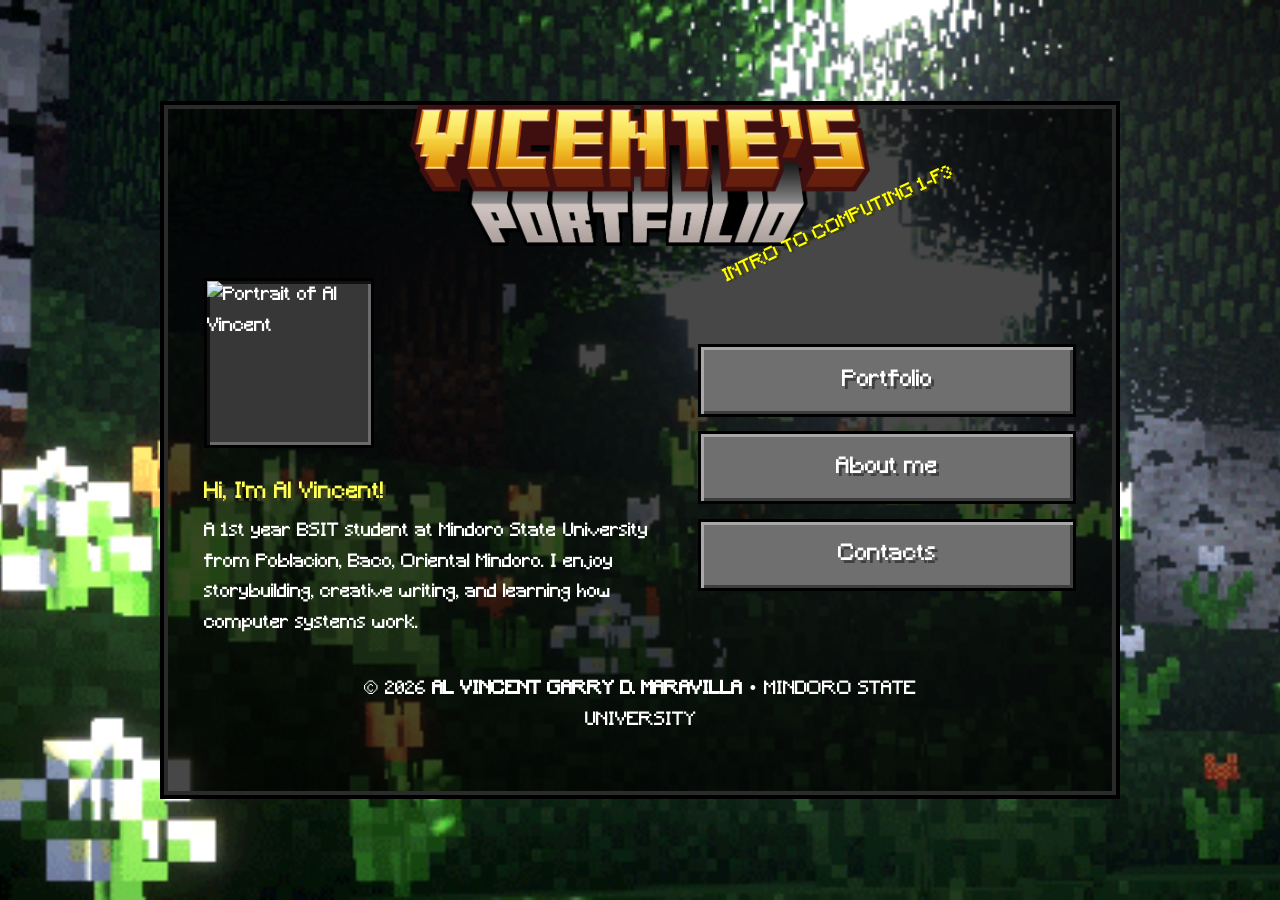
==== index.html @ 120bffa8 "Add files via upload" ====
<!DOCTYPE html>
<html lang="en">
<head>
  <meta charset="utf-8">
  <meta name="viewport" content="width=device-width, initial-scale=1">
  <link rel="stylesheet" href="style.css">
  <title>MY PORTFOLIO</title>
  <meta name="description" content="Personal portfolio of Al Vincent: web design, storybuilding, and horror writing.">
</head>
<body>
  <main class="screen home">
    <span class="splash" aria-hidden="true">INTRO TO COMPUTING  1-F3</span>
    <header>
      
  <h1 class="logo"><img src="minecraft_title.png" width="2026" height="620" alt="Vicente's Portfolio"></h1>
</header>

    <div class="home-layout">
      <section class="profile" aria-labelledby="bio-heading">
        <img src="profile.svg" width="170" height="170" alt="Portrait of Al Vincent">
        <div>
          <h2 id="bio-heading">Hi, I'm Al Vincent!</h2>
          <p>A 1st year BSIT student at Mindoro State University from Poblacion, Baco, Oriental Mindoro. I enjoy storybuilding, creative writing, and learning how computer systems work.</p>
        </div>
      </section>

      <nav class="menu" aria-label="Main navigation">
        <a href="portfolio.html">Portfolio</a>
        <a href="about.html">About me</a>
        <a href="contact.html">Contacts</a>
      </nav>
    </div>
    <footer>
      <p></p>
      <p></p>
      <p></p>
      <p></p>
      <center><p>&copy 2026 <strong>AL VINCENT GARRY D. MARAVILLA</strong> •	MINDORO STATE UNIVERSITY</p></center>
    </footer>
  </main>
</body>
</html>
---- style.css ----
.logo {
  display: block;
  width: min(100%, 460px);
  margin: 0 auto 2rem;
}
.logo.small { width: min(100%, 300px); margin-bottom: 1.5rem; }
.logo img { width: 100%; height: auto; }

@font-face {
  font-family: "Minecraft";
  src: url("fonts/minecraft.ttf") format("truetype");
  font-display: swap;
}

:root {
  --navy: #0a1633;
  --cyan: #3ee6f5;
  --white: #ffffff;
  --font: "Minecraft", "Courier New", monospace;
}


*, *::before, *::after { box-sizing: border-box; }

body {
  margin: 0;
  min-height: 100vh;
  display: flex;
  flex-direction: column;
  padding: 2rem 1rem;
  color: var(--white);
  font-family: var(--font);
  font-size: 1.125rem;
  line-height: 1.7;
  background: var(--navy) url("peaceful.gif") center / cover no-repeat fixed;
}

img { max-width: 100%; display: block; }

h1, h2, h3 { margin: 0 0 0.5em; line-height: 1.15; font-weight: normal; }
h1 { font-size: clamp(2rem, 5vw, 3rem); text-shadow: 3px 3px 0 #3f3f3f; }
h2 { font-size: 1.4rem; }
p  { margin: 0 0 1em; max-width: 62ch; }


h2, .contact-list dt { color: #ffff55; text-shadow: 3px 3px 0 #3f3f15; }

a { color: var(--cyan); text-underline-offset: 3px; }
a:hover { color: var(--white); }
:focus-visible { outline: 3px solid var(--white); outline-offset: 3px; }


.screen {
  position: relative;
  width: min(960px, 100%);
  min-height: 34rem;
  margin: auto;
  display: flex;
  flex-direction: column;
  padding: 2.5rem;
  border: 4px solid #000;
  background: rgba(0, 0, 0, 0.72);
  box-shadow: inset 0 0 0 4px #2b2b2b;
}
.screen.home { padding-top: 0; }

.splash {
  position: absolute;
  top: 16%;
  right: 16%;
  z-index: 1;
  color: #ffff00;
  font-size: 1.1rem;
  line-height: 1;
  white-space: nowrap;
  text-shadow: 2px 2px 0 #3f3f00;
  pointer-events: none;
  transform: rotate(-25deg);
  animation: splash-pulse 0.5s ease-in-out infinite alternate;
}


.title-tab {
  align-self: center;
  margin: 0 0 2.5rem;
  padding: 0.7rem 2.25rem;
  font-size: clamp(1.4rem, 4vw, 2rem);
  border: 4px solid #000;
  border-top: 0;
  background: #2b2b2b;
  box-shadow: inset 4px 0 0 #555, inset -4px -4px 0 #111;
}


.menu {
  display: flex;
  flex-direction: column;
  gap: 0.9rem;
  width: min(100%, 26rem);
  margin: 2rem auto 0;
}

.menu a,
.back a {
  display: block;
  color: var(--white);
  text-align: center;
  text-decoration: none;
  text-shadow: 3px 3px 0 #3f3f3f;
  background: #6f6f6f;
  border: 3px solid #000;
  box-shadow: inset 3px 3px 0 #a8a8a8, inset -3px -3px 0 #3d3d3d;
}
.menu a:hover,
.back a:hover {
  color: #ffffa0;
  text-shadow: 3px 3px 0 #3f3f28;
  background: #7b83c9;
  border-color: var(--white);
  box-shadow: inset 3px 3px 0 #a9b0ef, inset -3px -3px 0 #4a4f8c;
}
.menu a:active,
.back a:active {
  box-shadow: inset 3px 3px 0 #3d3d3d, inset -3px -3px 0 #a8a8a8;
}

.menu a { padding: 0.9rem 1rem; font-size: 1.4rem; }

.back { align-self: flex-start; margin-top: auto; padding-top: 2.5rem; }
.back a { display: inline-block; padding: 0.5rem 1.5rem; font-size: 1.1rem; }


.profile { display: grid; grid-template-columns: 170px 1fr; gap: 2rem; align-items: start; }
.profile img { width: 170px; aspect-ratio: 1; }
.profile ul { margin: 0 0 1em; padding-left: 1.25rem; }


.projects { display: grid; grid-template-columns: repeat(3, 1fr); gap: 2rem; }
.project p { font-size: 1rem; line-height: 1.55; }

.thumb { aspect-ratio: 4 / 3; margin-bottom: 1rem; overflow: hidden; }
.thumb img { width: 100%; height: 100%; }

.profile img,
.thumb {
  border: 3px solid #000;
  background: #373737;
  box-shadow: inset 3px 3px 0 #111, inset -3px -3px 0 #6b6b6b;
}
.profile img, .thumb img { object-fit: cover; }

.contact-list { margin: 0; }
.contact-list dt { margin-top: 1.25rem; font-size: 1.8rem; }
.contact-list dd { margin: 0.2rem 0 0; font-size: 1.2rem; }

@media (max-width: 760px) {
  body { padding: 1rem 0.75rem; font-size: 1rem; }

  .screen { padding: 1.25rem; min-height: 0; border-width: 3px; }
  .screen.home { padding-top: 0; }
  .title-tab { padding: 0.5rem 1.25rem; margin-bottom: 1.5rem; text-align: center; }

  .menu { width: 100%; }
  .menu a, .back a { padding: 0.9rem 1rem; font-size: 1.15rem; text-shadow: 2px 2px 0 #3f3f3f; }
  .back { align-self: stretch; }
  .back a { display: block; }

  .profile { grid-template-columns: 1fr; }
  .profile img { width: 120px; }
  .projects { grid-template-columns: 1fr; gap: 1.5rem; }
}

.home-layout {
  display: grid;
  grid-template-columns: 1.2fr 1fr;
  gap: 2.5rem;
  align-items: center;
}
.home-layout .profile { grid-template-columns: 1fr; }
.home-layout .menu { width: 100%; margin: 0; }

@media (max-width: 760px) {
  .home-layout { grid-template-columns: 1fr; gap: 1.5rem; }
}

@keyframes splash-pulse {
  from {transform: rotate(-20deg) scale(1);}
  to {transform: rotate(-20deg) scale(1.12);}
}


a.thumb { position: relative; display: block; }
a.thumb:hover { border-color: #ffffff; }


a.thumb::after {
  content: "";
  position: absolute;
  top: 50%;
  left: 50%;
  transform: translate(-35%, -50%);
  border-style: solid;
  border-width: 1.1rem 0 1.1rem 1.8rem;
  border-color: transparent transparent transparent #ffffff;
  filter: drop-shadow(3px 3px 0 #000);
  pointer-events: none;
}

.player {
  display: block;
  width: 100%;
  aspect-ratio: 16 / 9;
  margin-bottom: 1rem;
  object-fit: contain;
  background: #000;
  border: 3px solid #000;
}

.contact-section {
  display: flex;
  align-items: center;
  justify-content: space-between;
  gap: 2rem;
}
.pickaxe {
  flex-shrink: 0;
  width: 180px;
  height: auto;
  image-rendering: pixelated;
}

@media (max-width: 760px) {
  .contact-section { flex-direction: column; align-items: flex-start; }
  .pickaxe { align-self: center; width: 120px; }
}
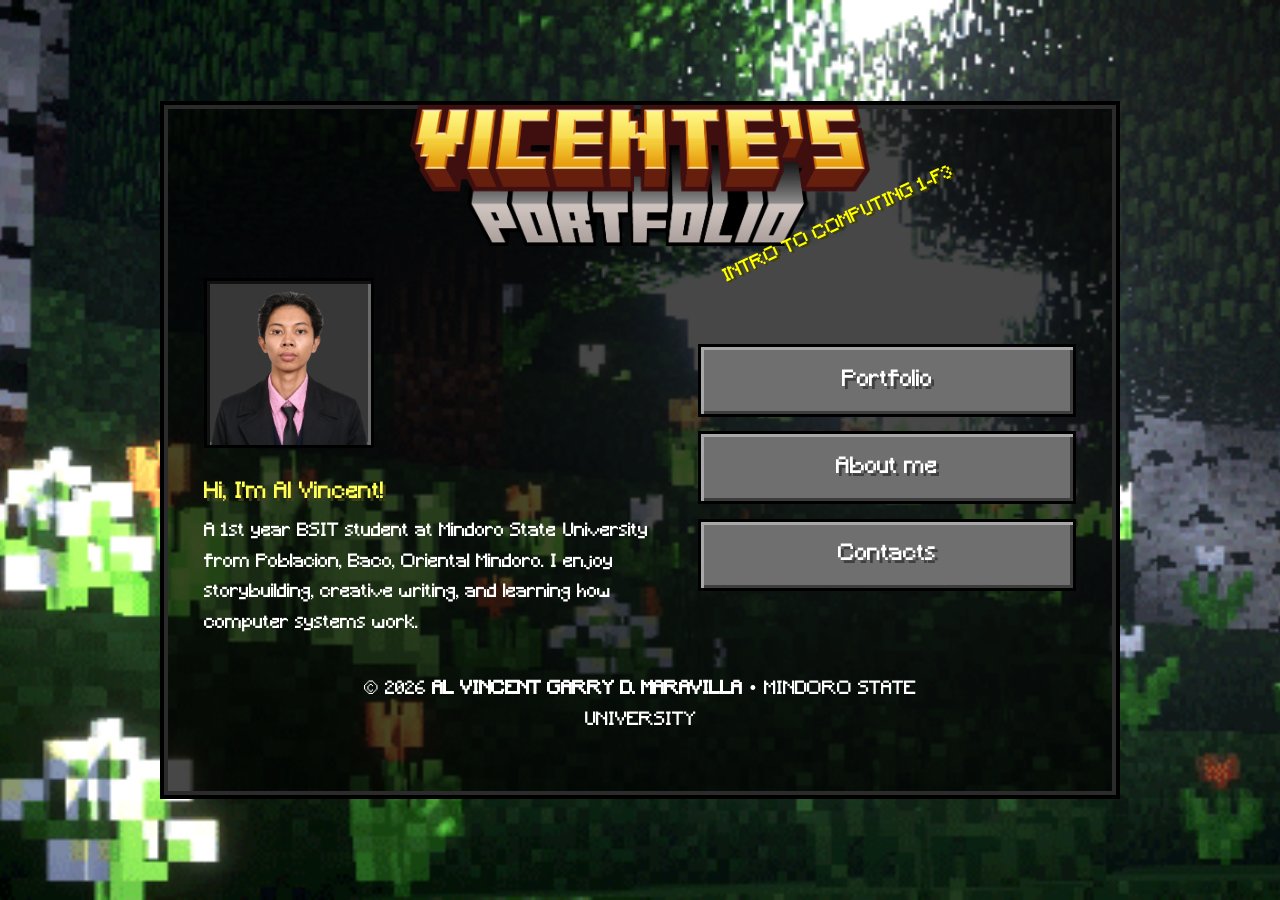
==== commit 9b914495: "index.html" ====
--- a/index.html
+++ b/index.html
@@ -17,7 +17,7 @@
 
     <div class="home-layout">
       <section class="profile" aria-labelledby="bio-heading">
-        <img src="profile.svg" width="170" height="170" alt="Portrait of Al Vincent">
+        <img src="profile.jpg" width="170" height="170" alt="Portrait of Al Vincent">
         <div>
           <h2 id="bio-heading">Hi, I'm Al Vincent!</h2>
           <p>A 1st year BSIT student at Mindoro State University from Poblacion, Baco, Oriental Mindoro. I enjoy storybuilding, creative writing, and learning how computer systems work.</p>
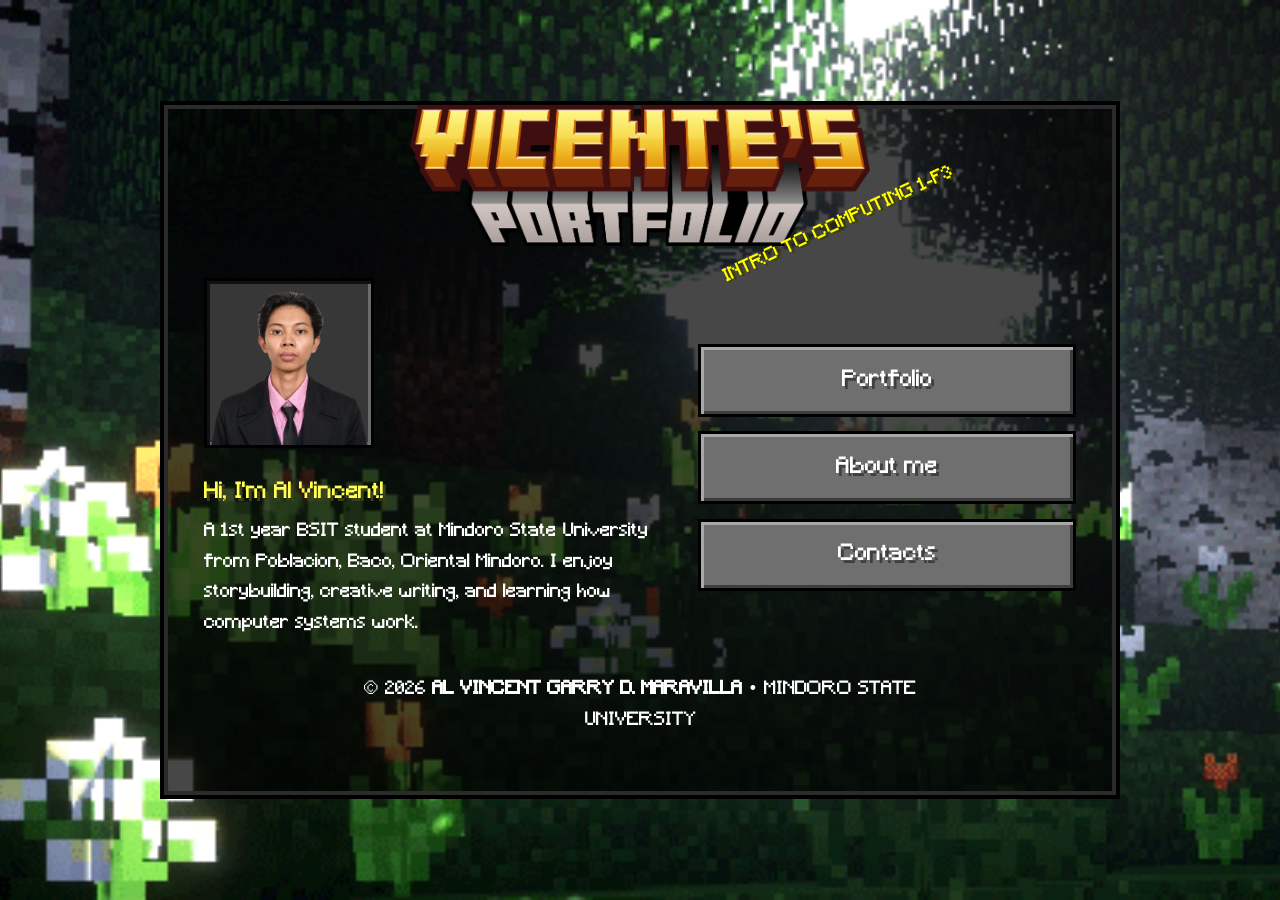
==== commit 0f60340a: "index.html" ====
--- a/index.html
+++ b/index.html
@@ -4,7 +4,7 @@
   <meta charset="utf-8">
   <meta name="viewport" content="width=device-width, initial-scale=1">
   <link rel="stylesheet" href="style.css">
-  <title>MY PORTFOLIO</title>
+  <title>STUDENT PORTFOLIO | AL VINCENT GARRY</title>
   <meta name="description" content="Personal portfolio of Al Vincent: web design, storybuilding, and horror writing.">
 </head>
 <body>
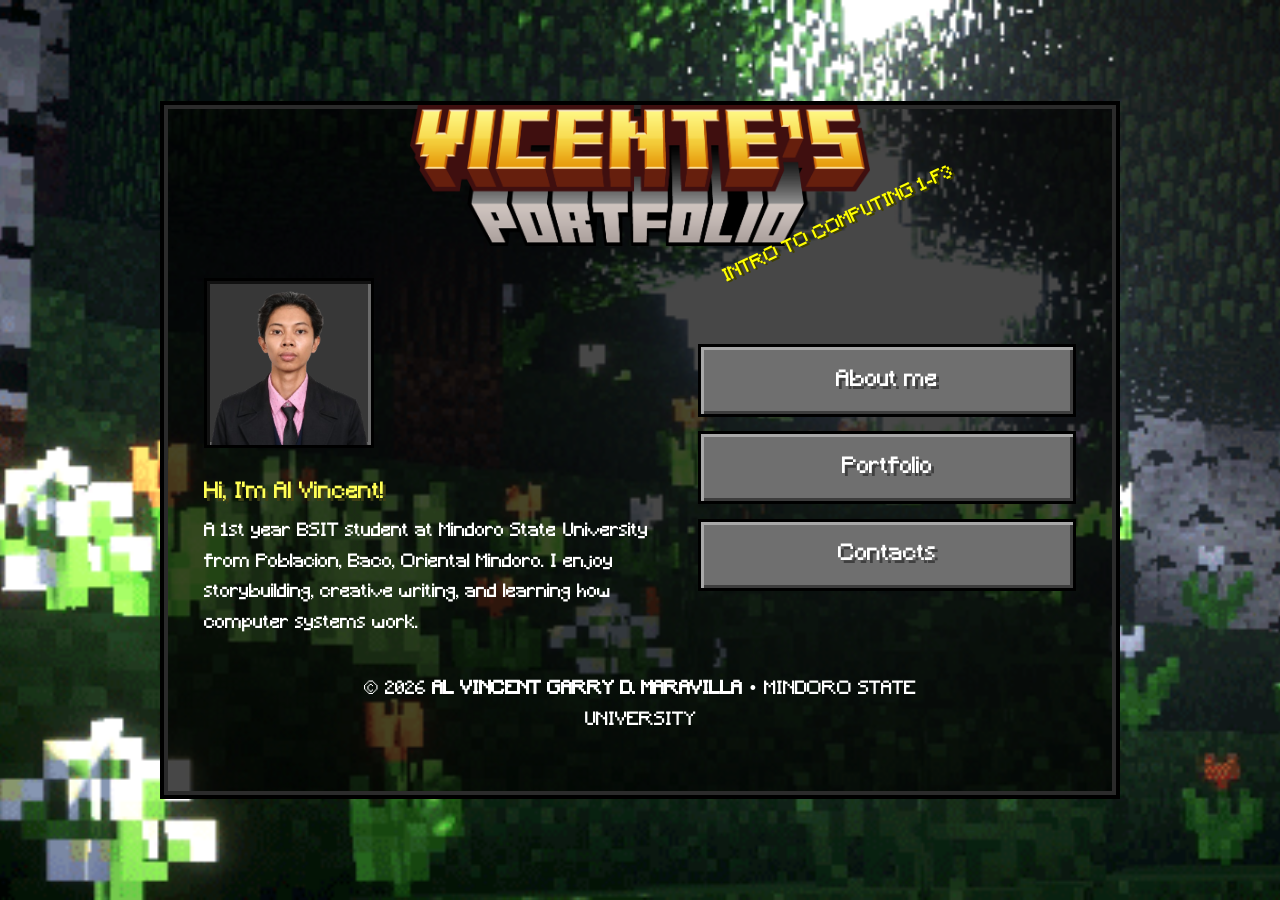
==== commit 050606ed: "index.html" ====
--- a/index.html
+++ b/index.html
@@ -25,8 +25,8 @@
       </section>
 
       <nav class="menu" aria-label="Main navigation">
+        <a href="about.html">About me</a>
         <a href="portfolio.html">Portfolio</a>
-        <a href="about.html">About me</a>
         <a href="contact.html">Contacts</a>
       </nav>
     </div>
--- a/style.css
+++ b/style.css
@@ -232,4 +232,54 @@
 @media (max-width: 760px) {
   .contact-section { flex-direction: column; align-items: flex-start; }
   .pickaxe { align-self: center; width: 120px; }
-}+}
+
+.visually-hidden {
+  position: absolute;
+  width: 1px;
+  height: 1px;
+  margin: -1px;
+  overflow: hidden;
+  clip: rect(0 0 0 0);
+  white-space: nowrap;
+}
+
+.contact-form { max-width: 34rem; margin-top: 2rem; }
+
+.contact-form input,
+.contact-form textarea {
+  display: block;
+  width: 100%;
+  margin-bottom: 1rem;
+  padding: 0.75rem 1rem;
+  font: inherit;
+  font-size: 1rem;
+  color: #ffffff;
+  background: #000000;
+  border: 3px solid #555555;
+  border-radius: 0;
+}
+.contact-form textarea { min-height: 7rem; resize: vertical; }
+.contact-form ::placeholder { color: #8b8b8b; opacity: 1; }
+.contact-form input:focus,
+.contact-form textarea:focus { border-color: #ffffff; outline: none; }
+
+.form-button {
+  padding: 0.7rem 1.75rem;
+  font: inherit;
+  font-size: 1.1rem;
+  color: #ffffff;
+  text-shadow: 3px 3px 0 #3f3f3f;
+  background: #6f6f6f;
+  border: 3px solid #000000;
+  box-shadow: inset 3px 3px 0 #a8a8a8, inset -3px -3px 0 #3d3d3d;
+  cursor: pointer;
+}
+.form-button:hover {
+  color: #ffffa0;
+  text-shadow: 3px 3px 0 #3f3f28;
+  background: #7b83c9;
+  border-color: #ffffff;
+  box-shadow: inset 3px 3px 0 #a9b0ef, inset -3px -3px 0 #4a4f8c;
+}
+.form-button:active { box-shadow: inset 3px 3px 0 #3d3d3d, inset -3px -3px 0 #a8a8a8; }
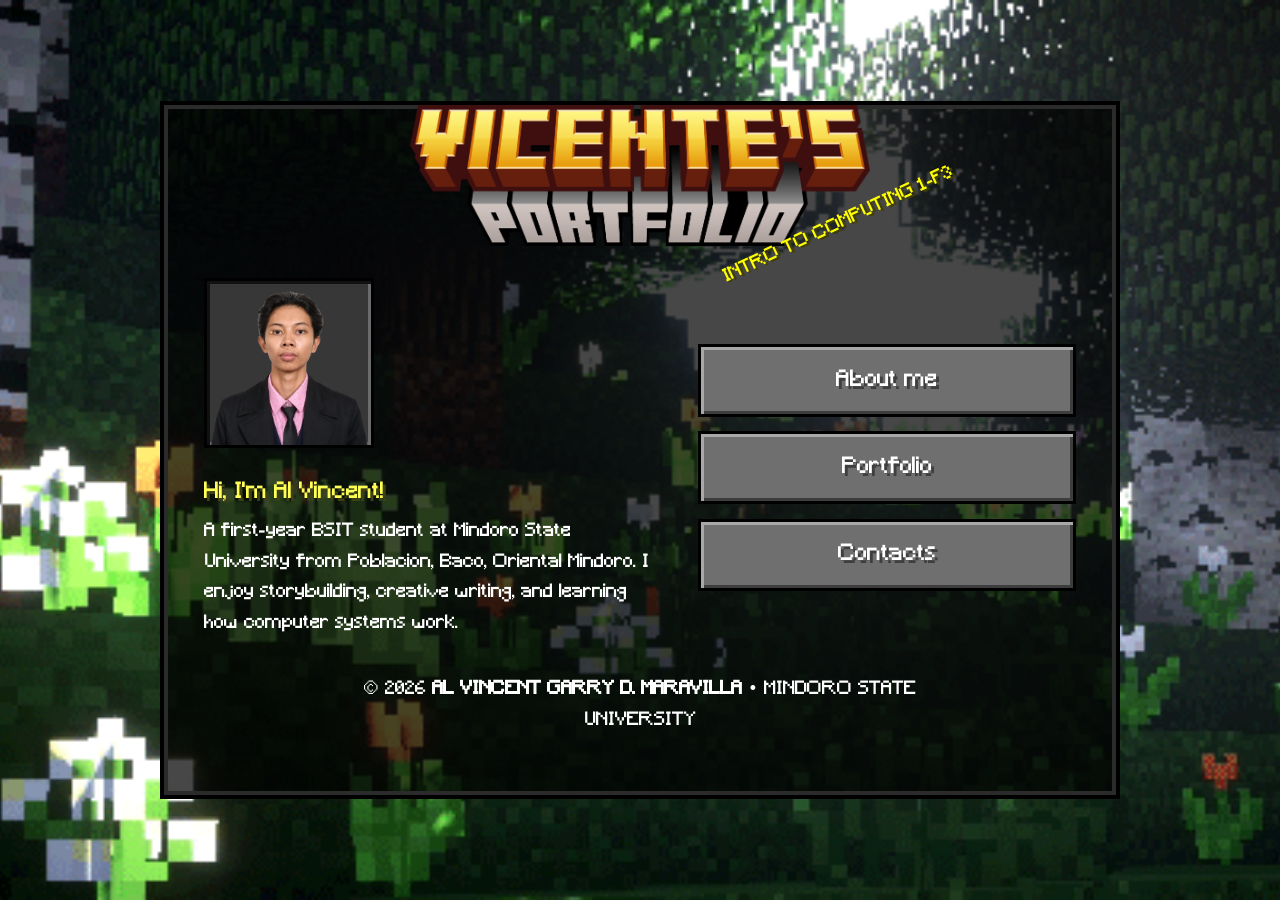
==== commit 941502b5: "index.html" ====
--- a/index.html
+++ b/index.html
@@ -20,7 +20,7 @@
         <img src="profile.jpg" width="170" height="170" alt="Portrait of Al Vincent">
         <div>
           <h2 id="bio-heading">Hi, I'm Al Vincent!</h2>
-          <p>A 1st year BSIT student at Mindoro State University from Poblacion, Baco, Oriental Mindoro. I enjoy storybuilding, creative writing, and learning how computer systems work.</p>
+          <p>A first-year BSIT student at Mindoro State University from Poblacion, Baco, Oriental Mindoro. I enjoy storybuilding, creative writing, and learning how computer systems work.</p>
         </div>
       </section>
 
